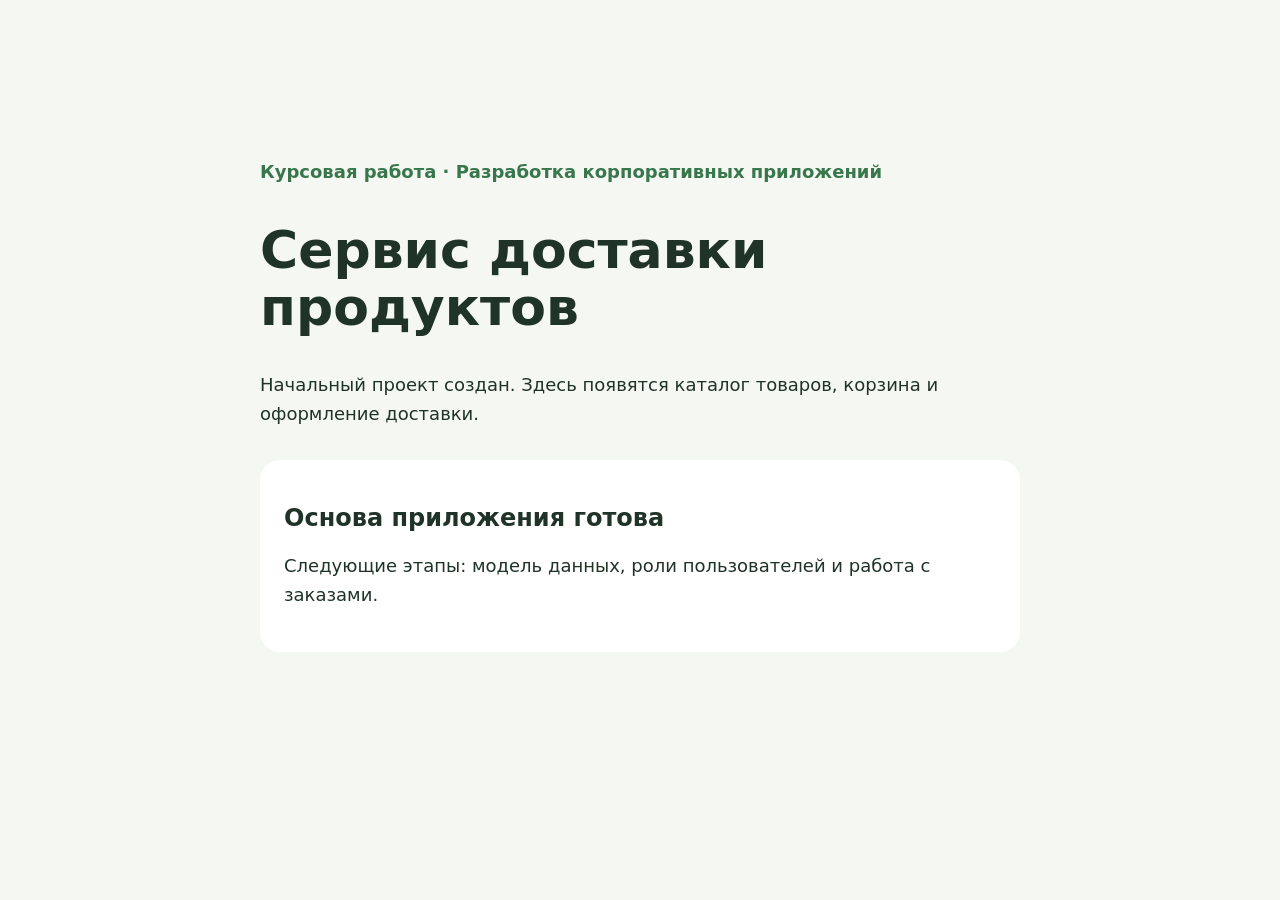
==== src/main/resources/static/index.html @ f465dd05 "Create Spring Boot coursework starter" ====
<!DOCTYPE html>
<html lang="ru">
<head>
  <meta charset="UTF-8">
  <meta name="viewport" content="width=device-width, initial-scale=1">
  <title>Сервис доставки продуктов</title>
  <style>
    body { margin: 0; font-family: system-ui, sans-serif; background: #f5f7f2; color: #203329; }
    main { max-width: 760px; margin: 12vh auto; padding: 32px; }
    .label { color: #38764b; font-weight: 600; }
    h1 { font-size: clamp(32px, 6vw, 52px); line-height: 1.1; }
    p { font-size: 18px; line-height: 1.6; }
    .card { background: white; border-radius: 20px; padding: 24px; margin-top: 32px; }
  </style>
</head>
<body>
  <main>
    <p class="label">Курсовая работа · Разработка корпоративных приложений</p>
    <h1>Сервис доставки продуктов</h1>
    <p>Начальный проект создан. Здесь появятся каталог товаров, корзина и оформление доставки.</p>
    <section class="card">
      <h2>Основа приложения готова</h2>
      <p>Следующие этапы: модель данных, роли пользователей и работа с заказами.</p>
    </section>
  </main>
</body>
</html>
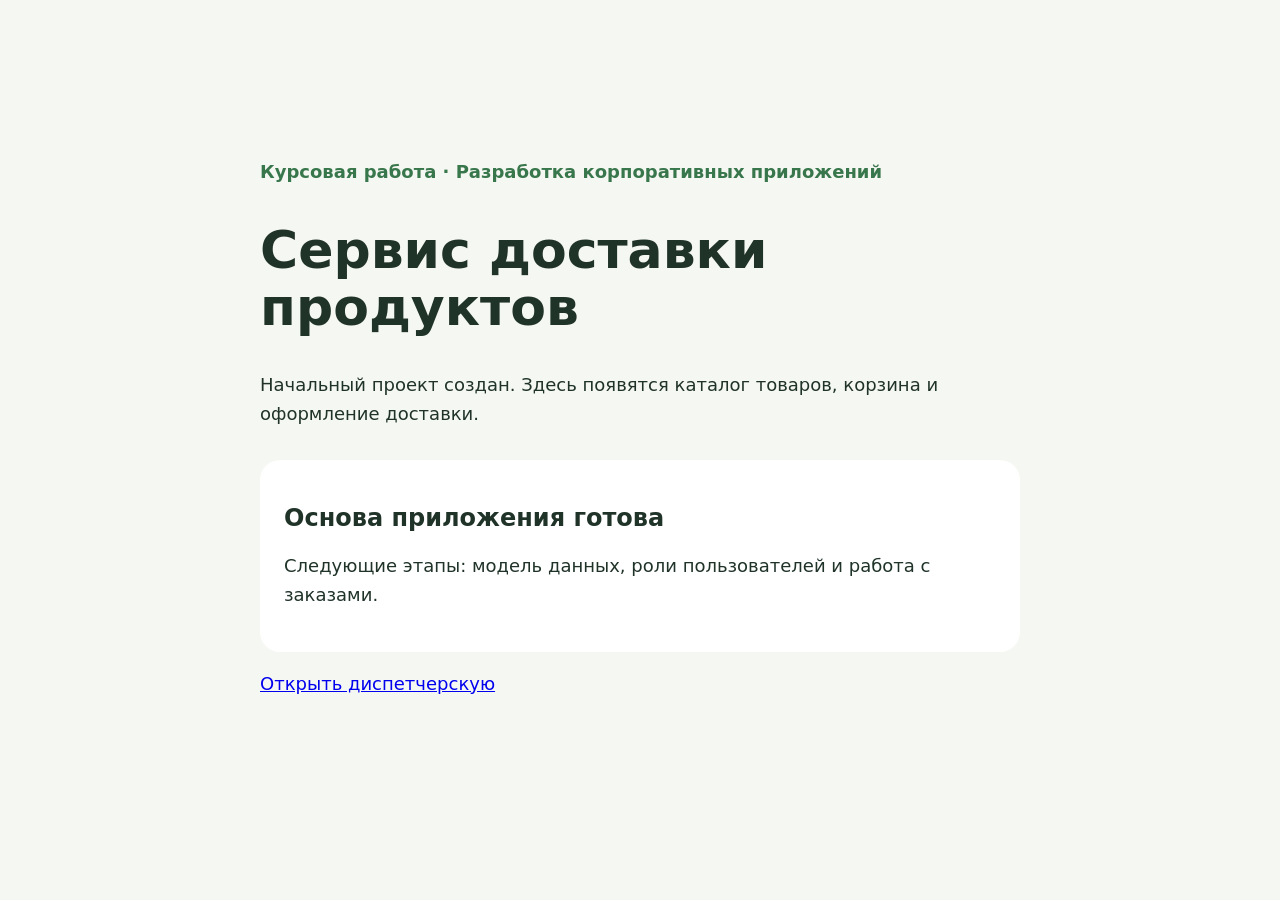
==== commit e1902035: "Добавить диспетчерскую «КСтолу» Подключить заказы и смены курьеров, маршруты по Мурому, автоматическ" ====
--- a/src/main/resources/static/index.html
+++ b/src/main/resources/static/index.html
@@ -22,6 +22,6 @@
       <h2>Основа приложения готова</h2>
       <p>Следующие этапы: модель данных, роли пользователей и работа с заказами.</p>
     </section>
-  </main>
+      <p><a href="/orders">Открыть диспетчерскую</a></p></main>
 </body>
 </html>
